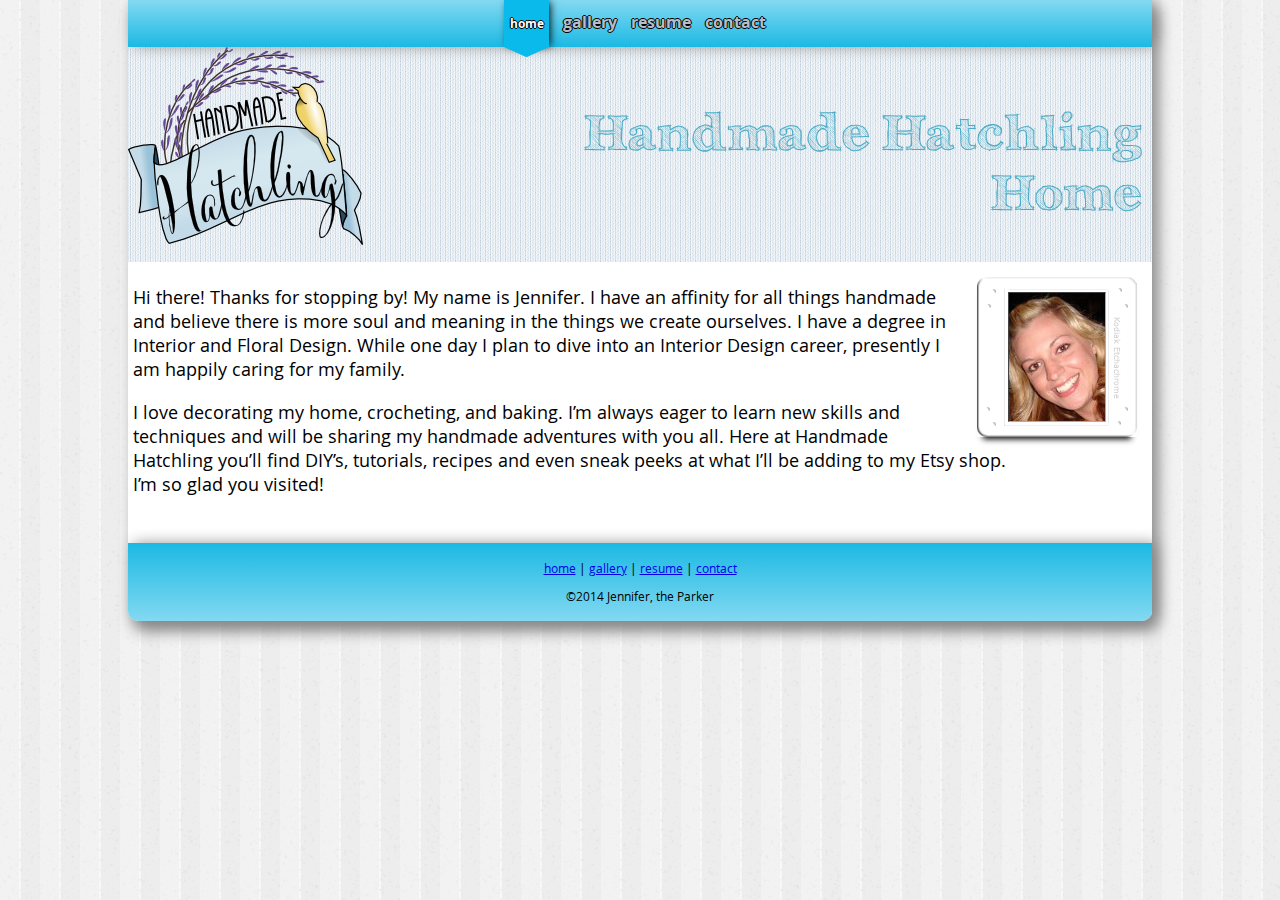
==== index.html @ 39e5e06c "Adding current site as-is. Have to start somewhere." ====
<!DOCTYPE html>
<html lang="en">

<head>

	<meta charset=utf-8>
	<meta name="viewport" content="width=device-width, initial-scale=1.0">

	<title>
		Handmade Hatchling - home
	</title>

	<script type="text/javascript" src="js/jquery.js"></script>
	<script type="text/javascript" src="js/slimbox2.js"></script>

	<link rel="stylesheet" href="css/slimbox2.css" type="text/css" media="screen">
	<link rel="stylesheet" type="text/css" media="screen" href="style.css">

	<script type="text/javascript">
		$(document).ready(function(){
			$('#menu-icon').click(function() {
				$('#navPhoneMenu').slideToggle(300);
			})//end click function
		});//end document.ready
	</script>

</head>

<body>


	<div id="wrapper">

		<div id="nav">

			<div id="navHeader">
				<h1>Handmade Hatchling</h1>
			</div>

			<a href="#" id="menu-icon"></a>

			<ul id="navPhoneMenu">
				<li><a href="index.html" class="urhere">home</a></li>
				<li><a href="gallery.html">gallery</a></li>
				<li><a href="resume.html">resume</a></li>
				<li><a href="contact.html">contact</a></li>
			</ul>

		</div> <!-- end nav div -->

		<div id="header">

			<h1>Handmade Hatchling<br><span>Home</span> </h1>

		</div> <!-- end header div -->

		<div id="content">

<!-- 			<div class="t_index">
				<a href="images/greenCrochet01.JPG" rel="lightbox" title="Green Crochet">
					<img src="images/greenCrochet01-t.JPG" alt="Green Crochet" title="Green Crochet">
				</a>
				Green Crochet
			</div> -->

			<div id="t_index" class="pic pt">
					<img src="images/blogPic.jpg" alt="Jennifer" title="Jennifer">
			</div>

			<p>
				Hi there! Thanks for stopping by! My name is Jennifer. I have an affinity for all things handmade and believe there is more soul and meaning in the things we create ourselves. I have a degree in Interior and Floral Design. While one day I plan to dive into an Interior Design career, presently I am happily caring for my family.
			</p>
			<p>
				I love decorating my home, crocheting, and baking. I’m always eager to learn new skills and techniques and will be sharing my handmade adventures with you all. Here at Handmade Hatchling you’ll find DIY’s, tutorials, recipes and even sneak peeks at what I’ll be adding to my Etsy shop.<br>I’m so glad you visited!
			</p>

			<br class="clearFloat">

		</div> <!-- end content div -->

		<div id="footer">

			<p>
				<a href="index.html">home</a> |
				<a href="gallery.html">gallery</a> |
				<a href="resume.html">resume</a> |
				<a href="contact.html">contact</a>
			</p>

			<p> &copy;2014 Jennifer, the Parker</p>

		</div> <!-- end footer div -->

	</div> <!-- end wrapper div -->

</body>

</html>
---- css/slimbox2.css ----
/* SLIMBOX */

#lbOverlay {
	position: fixed;
	z-index: 9999;
	left: 0;
	top: 0;
	width: 100%;
	height: 100%;
	background-color: #000;
	cursor: pointer;
}

#lbCenter, #lbBottomContainer {
	position: absolute;
	z-index: 9999;
	overflow: hidden;
	background-color: #fff;
}

.lbLoading {
	background: #fff url(loading.gif) no-repeat center;
}

#lbImage {
	position: absolute;
	left: 0;
	top: 0;
	border: 10px solid #fff;
	background-repeat: no-repeat;
}

#lbPrevLink, #lbNextLink {
	display: block;
	position: absolute;
	top: 0;
	width: 50%;
	outline: none;
}

#lbPrevLink {
	left: 0;
}

#lbPrevLink:hover {
	background: transparent url(prevlabel.gif) no-repeat 0 15%;
}

#lbNextLink {
	right: 0;
}

#lbNextLink:hover {
	background: transparent url(nextlabel.gif) no-repeat 100% 15%;
}

#lbBottom {
	font-family: Verdana, Arial, Geneva, Helvetica, sans-serif;
	font-size: 10px;
	color: #666;
	line-height: 1.4em;
	text-align: left;
	border: 10px solid #fff;
	border-top-style: none;
}

#lbCloseLink {
	display: block;
	float: right;
	width: 66px;
	height: 22px;
	background: transparent url(closelabel.gif) no-repeat center;
	margin: 5px 0;
	outline: none;
}

#lbCaption, #lbNumber {
	margin-right: 71px;
}

#lbCaption {
	font-weight: bold;
}
---- style.css ----
@import url(fonts/fontStyle.css);

body {
	margin: 0;
	padding: 0;
	background-color: #666;
	background:url(images/crisp_paper_ruffles.png);
	font: 1em 'open_sansregular', sans-serif;
}

#wrapper {
	position: relative;
	margin: 0 auto;
	padding: 0;
	width: 80%;
	background: url(images/blu_stripes.png);
	max-width: 1400px;
	box-shadow: 6px 10px 15px 0 #888;
	/****start round corner code****/
	-moz-border-radius-bottomleft: 10px;
	-webkit-border-bottom-left-radius: 10px;
	border-bottom-left-radius: 10px;
	-moz-border-radius-bottomright: 10px;
	-webkit-border-bottom-right-radius: 10px;
	border-bottom-right-radius: 10px;
	/****start round corner code****/
}

.left {
	display: block;
	margin-left:0;
}

.center {
	display: block;
	margin: 0 auto;
}

.right {
	display: block;
	margin-right:0;
}

#header {
	margin: 0;
	padding: 0;
	height: 215px; /** this makes room for height of lightbulb.png **/
	background: url(images/logo.png) top left no-repeat;
}

#header h1 {
	position: relative;
	top: 60px;
	right: 10px;
	padding: 0;
	margin: 0;
	font: 400 50px/1.2 'archisticobold', serif;
	text-align: right;
	color: #38a4c2; /* Old browsers */
	color: hsla(193, 55%, 49%, 0.9); /***hsla = Hue, Saturation, Lightness, Alpha***/
	/*text-shadow: -1px 0 black, 0 1px black, 1px 0 black, 0 -1px black;*/
}

#header h1 span {
	font-size: 1em;
	color: #38a4c2; /* Old browsers */
	color: hsla(193, 55%, 49%, 0.9); /***hsla = Hue, Saturation, Lightness, Alpha***/
}

#nav {
	width: 100%;
	padding: 0;
	text-align:center;
	background: #1bb9e4; /* Old browsers */
	background: -webkit-linear-gradient(top, #83d9f1 0%,#1bb9e4 100%); /* Chrome10+,Safari5.1+ */
	background: -o-linear-gradient(top, #83d9f1 0%,#1bb9e4 100%); /* Opera 11.10+ */
	background: -ms-linear-gradient(top, #83d9f1 0%,#1bb9e4 100%); /* IE10+ */
	background: linear-gradient(to bottom, #83d9f1 0%,#1bb9e4 100%); /* W3C */
	box-shadow: 5px 0 15px -1.5px #888;
}

#nav #navHeader {
	display:none;
	margin-left: 5px;
	position: absolute; left: 0;
	font: 12px 'sonsie_oneregular', sans-serif;
	color:#FFF;
	text-shadow: -1px 0 black, 0 1px black, 1px 0 black, 0 -1px black;
}

#nav ul {
	list-style:none;
	margin:0;
	padding:0;
}

#nav ul li {
	display: inline-block;
}

#nav ul li a {
	display: block;
	text-decoration:none;
	padding: 5px 0 5px 0;
	margin: 0 10px 0 0;
	font-family: 'open_sansbold', sans-serif;
	color: #b5bdc8;
	text-shadow: -1px 0 black, 0 1px black, 1px 0 black, 0 -1px black;
}

#menu-icon {
	display:none;
	position: absolute;
	right: 0;
	top: 0;
	width: 60px;
	height: 60px;
	background: #1bb9e4 url(images/menu-icon.svg) no-repeat; /* Old browsers */
	background-size: cover;
}

#nav ul li a:hover {
	color:#fff;
}

#nav ul li a.urhere {
	width: 3.8em;
	padding: 15px 0;
	background: #0abaeb;
	text-align: center;
	font: 75% 'open_sansbold', sans-serif;
	text-decoration: none;
	color: #fff;
	box-shadow: 2px 0 8px -1.5px black;
	position:relative;
}

#nav ul li a.urhere:after {
	content: "";
	border-left: 22px solid transparent;
	border-right: 22px solid transparent;
	border-top: 10px solid #0abaeb;
	position: absolute; top: 47px; right: 0; left: 0; bottom: 0;
}

#content {
	margin: 0;
	padding: 5px;
	background: hsla(233, 35%, 100%, 1);
	font-size:1.15em;
}

#content div {
	margin: 10px;
}

#footer {
	margin: 0;
	padding: 5px;
	background: #83d9f1; /* Old browsers */
	background: -webkit-linear-gradient(top, #1bb9e4 0%,#83d9f1 100%); /* Chrome10+,Safari5.1+ */
	background: -o-linear-gradient(top, #1bb9e4 0%,#83d9f1 100%); /* Opera 11.10+ */
	background: -ms-linear-gradient(top, #1bb9e4 0%,#83d9f1 100%); /* IE10+ */
	background: linear-gradient(to bottom, #1bb9e4 0%,#83d9f1 100%); /* W3C */	font-size: 0.75em;
	text-align: center;
	box-shadow: 5px 0 15px -1.5px #888;
	/****start round corner code****/
	-moz-border-radius-bottomleft: 10px;
	-webkit-border-bottom-left-radius: 10px;
	border-bottom-left-radius: 10px;
	-moz-border-radius-bottomright: 10px;
	-webkit-border-bottom-right-radius: 10px;
	border-bottom-right-radius: 10px;
	/****start round corner code****/
}

.clearFloat {
	clear: both;
	height: 0;
	font-size: 0.2em;
}

/*img {
	border: none;
}*/

.defList {
	border: 1px solid #646464;
	border-bottom: none;
	margin: 0;
	padding: 0;
	min-height: 50px;
}

.defTerm {
	height: 50px;
	width: 130px;
	font-family: 'open_sansbold', sans-serif;
	display: block;
	padding: 0;
	margin: 0;
	/*padding-left: 5px;*/
}

.defDescription {
	border-left: 1px solid #646464;
	margin: -50px 0 0 130px;
	min-height: 50px;
	display: block;
	padding: 0 0 0 5px;
}

.defListLast {
	border-bottom: 1px solid #646464;
}

dd ul {
	margin: 0 0 0 25px;
	padding: 5px;
}

/** being div table style **/

.cssTable {
	display:table;
}

.cssRow {
	display:table-row;
}

.cssCell {
	display:table-cell;
}

.cssTh {
	display: table-header-group;
}

/** end div table style **/

/** begin div table style for contact info **/

#contact_info {
	text-align: center;
}

#contact_info .cssCell {
	padding:0 5px;
}

/** end div table style for contact info **/

/** begin alternate navigation link colors**/

#foot a:link {
	color: #933;
	text-decoration: underline;
}

#footer a:visited {
	text-decoration: underline;
	color: #993332;
}

#footer a:hover {
	text-decoration: none;
	color: #993332;
}

#footer a:active {
	text-decoration: underline;
	color: #993332;
}

/**** end altnav link colors***/

/*** Start Calendar Table code ***/
table#calendar {
	background:white url(images/fwork.gif) center no-repeat;
	border-collapse:separate;
	border-spacing: 0;
	font-family: 'open_sansregular', sans-serif;
}

table#calendar a {
	text-decoration:none;
}

tr#days th {
	width:18%;
}

tr#days th.sat, tr#days th.sun {
	width:5%;
}

table#calendar tr#days th {
	color:#5ED2B8;
	background-color:#006B53;
    font-family: 'open_sansbold';
	text-align:center;
	padding:1px 0.33em;
}

table#calendar tr#title th {
	background:#5ED2B8;
	color:black;
	border:1px solid #006B53;
	font-size:120%;
}

table#calendar td {
	vertical-align:top;
	padding:0;
	border:0 solid gray;
	border-width:0 0 1px 1px;
}

table#calendar td.sat {
	border-right:1px solid gray;
}

table#calendar td a {
    font-family: 'open_sansbold';
	display:block;
	margin:0;
}

table#calendar a:link {
	color:navy;
}

table#calendar a:visited {
	color:purple;
}

table#calendar a:hover {
	background:#BF6730;
}

table#calendar td.sat, table#calendar td.sun {
	background:#ffd29e;
}

table#calendar td.jun, table#calendar td.aug {
	background:#8aadbc;
	color:#889;

	/*border:1px solid #8aadbc;
	border-right-color:#99A;*/
}

table#calendar tr#lastWeek td {
	border-bottom:2px solid #AAB;
}

table#calendar td.holiday {
	background:#FFA873;
	border-color:#BBB #FCC #FCC #BBB;
}

table#calendar td#jul16 {
	background-color:#FF6200;
	border:1px solid black;
}

td#jul16 div.date {
	color:#C33;
    font-family: 'open_sansbold';
	background:#FFC;
}

div.event {
	margin: 0.5em;
}

div.event span {
	display:block;
}

div.holiday {
    font-family: 'open_sansitalic';
}

span.time {
    font-family: 'open_sansbold';
}

span.loc {
	color:#555;
    font-family: 'open_sansitalic';
}

div.date {
	float:right;
	text-align:center;
	border:1px solid gray;
	border-width:0 0 1px 1px;
	padding:0.125em 0.25em 0 0.25em;
	margin:0;
	background:#F3F3F3;
}

td.sat div.date, td.sun div.date {
	border-width:0;
	color:gray;
	background:transparent;
}

td.jun div.date, td.aug div.date {
	border-width:0;
	color:gray;
	background:transparent;
}

/*** End Calendar Table code ***/

/*** BEGIN SLIDE STYLE ***/

div.pic {
    float: left;
    height: 130px;
    width: 130px;
    padding: 15px;
    margin: 5px 3px;
    background: url(images/frame-ls.gif) center no-repeat;
    box-shadow: 0 8px 6px -6px black;
}

div.pt {
    background-image: url(images/frame-pt.gif);
	box-shadow: 0 8px 6px -6px black;
}

div.pic img {
    border: 1px solid;
    border-color: #444 #AAA #AAA #444;
}

div.ls img {
    height: 96px;
    width: 128px;
    margin: 16px 0;
}

div.pt img {
    height: 128px;
    width: 96px;
    margin: 0 16px;
}

div.pic ul {
    display: none;
}

/*** END SLIDE STYLE ***/

#t_index.pt  {
	float: right;
}

/***begin media query**/

@media screen and (max-width: 600px)
{
	#wrapper{
		margin: 0;
		width: 100%;
		background: hsla(233, 35%, 100%, 1);
	}

	#nav {
		height:60px;
		margin-top: 0;
		margin-bottom: 0;
		background: #1bb9e4;
	}

	#nav #navHeader {
	display:inline-block;
}

	#nav ul li a.urhere {
		display:inline-block;
		top: 0;
		padding:initial;
		margin:initial;
		height:initial;
		width:initial;
		background: transparent;
		box-shadow: none;
		color: #FFF;
		font-size: 100%;
	}

	#nav ul li a.urhere:after {
		display:none;
	}

	#menu-icon {
		display:block;
	}

	ul#navPhoneMenu, #nav:active ul{
		display: none;
		position: absolute;
		padding: 20px;
		background: #1bb9e4;
		border: 1.5px solid #444;
		right: 0;
		top: 3.75em;
		width: 10%;
		border-radius: 4px 0 4px 4px;
	}

	#nav ul li {
		text-align: center;
		padding: 10px 0;
		margin: 0;
	}

	#header {
		display:none;
	}

	#content {
		padding:5px;
		margin:0;
	}

	#footer {
		background:#1bb9e4;
	}

	#footer a {
		font-size: 1.5em;
	}

}
/*** end media query****/


@media screen and (max-width: 381px)
{

	#nav #navHeader {
		top: -18.7px;
	}

}
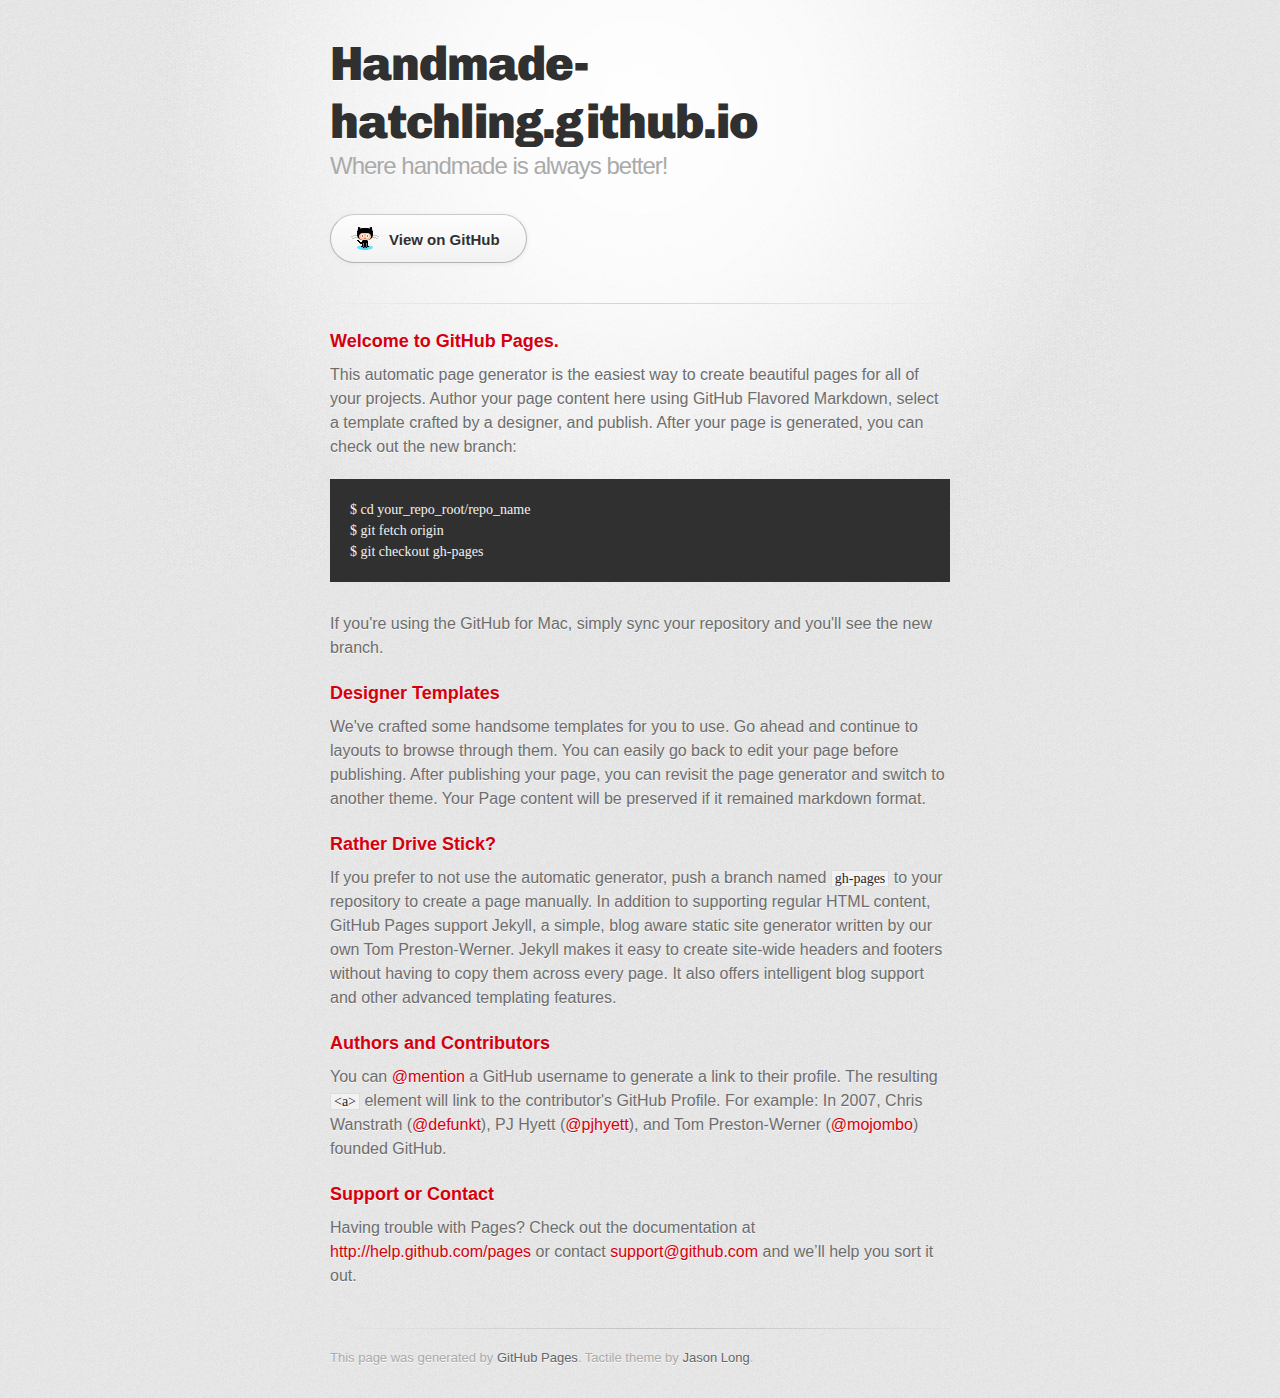
==== commit 0c6ffe14: "Replace master branch with page content via GitHub" ====
--- a/index.html
+++ b/index.html
@@ -1,98 +1,73 @@
 <!DOCTYPE html>
-<html lang="en">
+<html>
+  <head>
+    <meta charset='utf-8'>
+    <meta http-equiv="X-UA-Compatible" content="chrome=1">
+    <link href='https://fonts.googleapis.com/css?family=Chivo:900' rel='stylesheet' type='text/css'>
+    <link rel="stylesheet" type="text/css" href="stylesheets/stylesheet.css" media="screen" />
+    <link rel="stylesheet" type="text/css" href="stylesheets/pygment_trac.css" media="screen" />
+    <link rel="stylesheet" type="text/css" href="stylesheets/print.css" media="print" />
+    <!--[if lt IE 9]>
+    <script src="//html5shiv.googlecode.com/svn/trunk/html5.js"></script>
+    <![endif]-->
+    <title>Handmade-hatchling.github.io by Handmade-Hatchling</title>
+  </head>
 
-<head>
+  <body>
+    <div id="container">
+      <div class="inner">
 
-	<meta charset=utf-8>
-	<meta name="viewport" content="width=device-width, initial-scale=1.0">
+        <header>
+          <h1>Handmade-hatchling.github.io</h1>
+          <h2>Where handmade is always better!</h2>
+        </header>
 
-	<title>
-		Handmade Hatchling - home
-	</title>
+        <section id="downloads" class="clearfix">
+          <a href="https://github.com/Handmade-Hatchling" id="view-on-github" class="button"><span>View on GitHub</span></a>
+        </section>
 
-	<script type="text/javascript" src="js/jquery.js"></script>
-	<script type="text/javascript" src="js/slimbox2.js"></script>
+        <hr>
 
-	<link rel="stylesheet" href="css/slimbox2.css" type="text/css" media="screen">
-	<link rel="stylesheet" type="text/css" media="screen" href="style.css">
+        <section id="main_content">
+          <h3>
+<a name="welcome-to-github-pages" class="anchor" href="#welcome-to-github-pages"><span class="octicon octicon-link"></span></a>Welcome to GitHub Pages.</h3>
 
-	<script type="text/javascript">
-		$(document).ready(function(){
-			$('#menu-icon').click(function() {
-				$('#navPhoneMenu').slideToggle(300);
-			})//end click function
-		});//end document.ready
-	</script>
+<p>This automatic page generator is the easiest way to create beautiful pages for all of your projects. Author your page content here using GitHub Flavored Markdown, select a template crafted by a designer, and publish. After your page is generated, you can check out the new branch:</p>
 
-</head>
+<pre><code>$ cd your_repo_root/repo_name
+$ git fetch origin
+$ git checkout gh-pages
+</code></pre>
 
-<body>
+<p>If you're using the GitHub for Mac, simply sync your repository and you'll see the new branch.</p>
 
+<h3>
+<a name="designer-templates" class="anchor" href="#designer-templates"><span class="octicon octicon-link"></span></a>Designer Templates</h3>
 
-	<div id="wrapper">
+<p>We've crafted some handsome templates for you to use. Go ahead and continue to layouts to browse through them. You can easily go back to edit your page before publishing. After publishing your page, you can revisit the page generator and switch to another theme. Your Page content will be preserved if it remained markdown format.</p>
 
-		<div id="nav">
+<h3>
+<a name="rather-drive-stick" class="anchor" href="#rather-drive-stick"><span class="octicon octicon-link"></span></a>Rather Drive Stick?</h3>
 
-			<div id="navHeader">
-				<h1>Handmade Hatchling</h1>
-			</div>
+<p>If you prefer to not use the automatic generator, push a branch named <code>gh-pages</code> to your repository to create a page manually. In addition to supporting regular HTML content, GitHub Pages support Jekyll, a simple, blog aware static site generator written by our own Tom Preston-Werner. Jekyll makes it easy to create site-wide headers and footers without having to copy them across every page. It also offers intelligent blog support and other advanced templating features.</p>
 
-			<a href="#" id="menu-icon"></a>
+<h3>
+<a name="authors-and-contributors" class="anchor" href="#authors-and-contributors"><span class="octicon octicon-link"></span></a>Authors and Contributors</h3>
 
-			<ul id="navPhoneMenu">
-				<li><a href="index.html" class="urhere">home</a></li>
-				<li><a href="gallery.html">gallery</a></li>
-				<li><a href="resume.html">resume</a></li>
-				<li><a href="contact.html">contact</a></li>
-			</ul>
+<p>You can <a href="https://github.com/blog/821" class="user-mention">@mention</a> a GitHub username to generate a link to their profile. The resulting <code>&lt;a&gt;</code> element will link to the contributor's GitHub Profile. For example: In 2007, Chris Wanstrath (<a href="https://github.com/defunkt" class="user-mention">@defunkt</a>), PJ Hyett (<a href="https://github.com/pjhyett" class="user-mention">@pjhyett</a>), and Tom Preston-Werner (<a href="https://github.com/mojombo" class="user-mention">@mojombo</a>) founded GitHub.</p>
 
-		</div> <!-- end nav div -->
+<h3>
+<a name="support-or-contact" class="anchor" href="#support-or-contact"><span class="octicon octicon-link"></span></a>Support or Contact</h3>
 
-		<div id="header">
+<p>Having trouble with Pages? Check out the documentation at <a href="http://help.github.com/pages">http://help.github.com/pages</a> or contact <a href="mailto:support@github.com">support@github.com</a> and we’ll help you sort it out.</p>
+        </section>
 
-			<h1>Handmade Hatchling<br><span>Home</span> </h1>
+        <footer>
+          This page was generated by <a href="http://pages.github.com">GitHub Pages</a>. Tactile theme by <a href="https://twitter.com/jasonlong">Jason Long</a>.
+        </footer>
 
-		</div> <!-- end header div -->
-
-		<div id="content">
-
-<!-- 			<div class="t_index">
-				<a href="images/greenCrochet01.JPG" rel="lightbox" title="Green Crochet">
-					<img src="images/greenCrochet01-t.JPG" alt="Green Crochet" title="Green Crochet">
-				</a>
-				Green Crochet
-			</div> -->
-
-			<div id="t_index" class="pic pt">
-					<img src="images/blogPic.jpg" alt="Jennifer" title="Jennifer">
-			</div>
-
-			<p>
-				Hi there! Thanks for stopping by! My name is Jennifer. I have an affinity for all things handmade and believe there is more soul and meaning in the things we create ourselves. I have a degree in Interior and Floral Design. While one day I plan to dive into an Interior Design career, presently I am happily caring for my family.
-			</p>
-			<p>
-				I love decorating my home, crocheting, and baking. I’m always eager to learn new skills and techniques and will be sharing my handmade adventures with you all. Here at Handmade Hatchling you’ll find DIY’s, tutorials, recipes and even sneak peeks at what I’ll be adding to my Etsy shop.<br>I’m so glad you visited!
-			</p>
-
-			<br class="clearFloat">
-
-		</div> <!-- end content div -->
-
-		<div id="footer">
-
-			<p>
-				<a href="index.html">home</a> |
-				<a href="gallery.html">gallery</a> |
-				<a href="resume.html">resume</a> |
-				<a href="contact.html">contact</a>
-			</p>
-
-			<p> &copy;2014 Jennifer, the Parker</p>
-
-		</div> <!-- end footer div -->
-
-	</div> <!-- end wrapper div -->
-
-</body>
-
-</html>
+        
+      </div>
+    </div>
+  </body>
+</html>--- a/stylesheets/stylesheet.css
+++ b/stylesheets/stylesheet.css
@@ -0,0 +1,371 @@
+/* http://meyerweb.com/eric/tools/css/reset/ 
+   v2.0 | 20110126
+   License: none (public domain)
+*/
+html, body, div, span, applet, object, iframe,
+h1, h2, h3, h4, h5, h6, p, blockquote, pre,
+a, abbr, acronym, address, big, cite, code,
+del, dfn, em, img, ins, kbd, q, s, samp,
+small, strike, strong, sub, sup, tt, var,
+b, u, i, center,
+dl, dt, dd, ol, ul, li,
+fieldset, form, label, legend,
+table, caption, tbody, tfoot, thead, tr, th, td,
+article, aside, canvas, details, embed, 
+figure, figcaption, footer, header, hgroup, 
+menu, nav, output, ruby, section, summary,
+time, mark, audio, video {
+	margin: 0;
+	padding: 0;
+	border: 0;
+	font-size: 100%;
+	font: inherit;
+	vertical-align: baseline;
+}
+/* HTML5 display-role reset for older browsers */
+article, aside, details, figcaption, figure, 
+footer, header, hgroup, menu, nav, section {
+	display: block;
+}
+body {
+	line-height: 1;
+}
+ol, ul {
+	list-style: none;
+}
+blockquote, q {
+	quotes: none;
+}
+blockquote:before, blockquote:after,
+q:before, q:after {
+	content: '';
+	content: none;
+}
+table {
+	border-collapse: collapse;
+	border-spacing: 0;
+}
+
+/* LAYOUT STYLES */
+body {
+  font-size: 1em;
+  line-height: 1.5; 
+  background: #e7e7e7 url(../images/body-bg.png) 0 0 repeat;
+  font-family: 'Helvetica Neue', Helvetica, Arial, serif;
+  text-shadow: 0 1px 0 rgba(255, 255, 255, 0.8);
+  color: #6d6d6d;
+}
+
+a {
+  color: #d5000d;
+}
+a:hover {
+  color: #c5000c;
+}
+
+header {
+  padding-top: 35px;
+  padding-bottom: 25px;
+}
+
+header h1 {
+  font-family: 'Chivo', 'Helvetica Neue', Helvetica, Arial, serif; font-weight: 900;
+  letter-spacing: -1px;
+  font-size: 48px;
+  color: #303030;
+  line-height: 1.2;
+}
+
+header h2 {
+  letter-spacing: -1px;
+  font-size: 24px;
+  color: #aaa;
+  font-weight: normal;
+  line-height: 1.3;
+}
+
+#container {
+  background: transparent url(../images/highlight-bg.jpg) 50% 0 no-repeat;
+  min-height: 595px;
+}
+
+.inner {
+  width: 620px;
+  margin: 0 auto;
+}
+
+#container .inner img {
+  max-width: 100%;
+}
+
+#downloads {
+  margin-bottom: 40px;
+}
+
+a.button {
+  -moz-border-radius: 30px;
+  -webkit-border-radius: 30px;                     
+  border-radius: 30px;
+  border-top: solid 1px #cbcbcb;
+  border-left: solid 1px #b7b7b7;
+  border-right: solid 1px #b7b7b7;
+  border-bottom: solid 1px #b3b3b3;
+  color: #303030;
+  line-height: 25px;
+  font-weight: bold;
+  font-size: 15px;
+  padding: 12px 8px 12px 8px;
+  display: block;
+  float: left;
+  width: 179px;
+  margin-right: 14px;  
+  background: #fdfdfd; /* Old browsers */
+  background: -moz-linear-gradient(top,  #fdfdfd 0%, #f2f2f2 100%); /* FF3.6+ */
+  background: -webkit-gradient(linear, left top, left bottom, color-stop(0%,#fdfdfd), color-stop(100%,#f2f2f2)); /* Chrome,Safari4+ */
+  background: -webkit-linear-gradient(top,  #fdfdfd 0%,#f2f2f2 100%); /* Chrome10+,Safari5.1+ */
+  background: -o-linear-gradient(top,  #fdfdfd 0%,#f2f2f2 100%); /* Opera 11.10+ */
+  background: -ms-linear-gradient(top,  #fdfdfd 0%,#f2f2f2 100%); /* IE10+ */
+  background: linear-gradient(top,  #fdfdfd 0%,#f2f2f2 100%); /* W3C */
+  filter: progid:DXImageTransform.Microsoft.gradient( startColorstr='#fdfdfd', endColorstr='#f2f2f2',GradientType=0 ); /* IE6-9 */
+  -webkit-box-shadow: 10px 10px 5px #888;
+  -moz-box-shadow: 10px 10px 5px #888;
+  box-shadow: 0px 1px 5px #e8e8e8;
+}
+a.button:hover {
+  border-top: solid 1px #b7b7b7;
+  border-left: solid 1px #b3b3b3;
+  border-right: solid 1px #b3b3b3;
+  border-bottom: solid 1px #b3b3b3;
+  background: #fafafa; /* Old browsers */
+  background: -moz-linear-gradient(top,  #fdfdfd 0%, #f6f6f6 100%); /* FF3.6+ */
+  background: -webkit-gradient(linear, left top, left bottom, color-stop(0%,#fdfdfd), color-stop(100%,#f6f6f6)); /* Chrome,Safari4+ */
+  background: -webkit-linear-gradient(top,  #fdfdfd 0%,#f6f6f6 100%); /* Chrome10+,Safari5.1+ */
+  background: -o-linear-gradient(top,  #fdfdfd 0%,#f6f6f6 100%); /* Opera 11.10+ */
+  background: -ms-linear-gradient(top,  #fdfdfd 0%,#f6f6f6 100%); /* IE10+ */
+  background: linear-gradient(top,  #fdfdfd 0%,#f6f6f6, 100%); /* W3C */
+  filter: progid:DXImageTransform.Microsoft.gradient( startColorstr='#fdfdfd', endColorstr='#f6f6f6',GradientType=0 ); /* IE6-9 */
+}
+
+a.button span {
+  padding-left: 50px;
+  display: block;
+  height: 23px;
+}
+
+#download-zip span {
+  background: transparent url(../images/zip-icon.png) 12px 50% no-repeat;
+}
+#download-tar-gz span {
+  background: transparent url(../images/tar-gz-icon.png) 12px 50% no-repeat;
+}
+#view-on-github span {
+  background: transparent url(../images/octocat-icon.png) 12px 50% no-repeat;
+}
+#view-on-github {
+  margin-right: 0;
+}
+
+code, pre {
+  font-family: Monaco, "Bitstream Vera Sans Mono", "Lucida Console", Terminal;
+  color: #222;
+  margin-bottom: 30px;
+  font-size: 14px;
+}
+
+code {
+  background-color: #f2f2f2;
+  border: solid 1px #ddd;
+  padding: 0 3px;
+}
+
+pre {
+  padding: 20px;
+  background: #303030;
+  color: #f2f2f2;
+  text-shadow: none;
+  overflow: auto;
+}
+pre code {
+  color: #f2f2f2;
+  background-color: #303030;
+  border: none;
+  padding: 0;
+}
+
+ul, ol, dl {
+  margin-bottom: 20px;
+}
+
+
+/* COMMON STYLES */
+
+hr {
+  height: 1px;
+  line-height: 1px;
+  margin-top: 1em;
+  padding-bottom: 1em;
+  border: none;
+  background: transparent url('../images/hr.png') 50% 0 no-repeat;
+}
+
+strong {
+  font-weight: bold;
+}
+
+em {
+  font-style: italic;
+}
+
+table {
+  width: 100%;
+  border: 1px solid #ebebeb;
+}
+
+th {
+  font-weight: 500;
+}
+
+td {
+  border: 1px solid #ebebeb;
+  text-align: center; 
+  font-weight: 300;
+}
+
+form {
+  background: #f2f2f2;
+  padding: 20px;
+  
+}
+
+
+/* GENERAL ELEMENT TYPE STYLES */
+
+h1 {
+  font-size: 32px;
+} 
+
+h2 {
+  font-size: 22px;
+  font-weight: bold;
+  color: #303030;
+  margin-bottom: 8px;
+} 
+
+h3 {
+  color: #d5000d;
+  font-size: 18px;
+  font-weight: bold;
+  margin-bottom: 8px;
+} 
+ 
+h4 {
+  font-size: 16px;
+  color: #303030;
+  font-weight: bold;
+} 
+
+h5 {
+  font-size: 1em;
+  color: #303030;
+} 
+
+h6 {
+  font-size: .8em;
+  color: #303030;
+} 
+
+p {
+  font-weight: 300;
+  margin-bottom: 20px;
+}
+ 
+a {
+  text-decoration: none;
+}
+
+p a {
+  font-weight: 400;
+}
+
+blockquote {
+  font-size: 1.6em;
+  border-left: 10px solid #e9e9e9;
+  margin-bottom: 20px;
+  padding: 0 0 0 30px;
+}
+
+ul li {
+  list-style: disc inside;
+  padding-left: 20px;
+}
+
+ol li {
+  list-style: decimal inside;
+  padding-left: 3px;
+}
+
+dl dt {
+  color: #303030;
+}
+
+footer {
+  background: transparent url('../images/hr.png') 0 0 no-repeat;
+  margin-top: 40px;
+  padding-top: 20px;
+  padding-bottom: 30px;
+  font-size: 13px;
+  color: #aaa;
+}
+
+footer a {
+  color: #666;
+}
+footer a:hover {
+  color: #444;
+}
+
+/* MISC */
+.clearfix:after {
+  clear: both;
+  content: '.';
+  display: block;
+  visibility: hidden;
+  height: 0;
+}
+
+.clearfix {display: inline-block;}
+* html .clearfix {height: 1%;}
+.clearfix {display: block;}
+
+/* #Media Queries
+================================================== */
+
+/* Smaller than standard 960 (devices and browsers) */
+@media only screen and (max-width: 959px) {}
+
+/* Tablet Portrait size to standard 960 (devices and browsers) */
+@media only screen and (min-width: 768px) and (max-width: 959px) {}
+
+/* All Mobile Sizes (devices and browser) */
+@media only screen and (max-width: 767px) {
+  header {
+    padding-top: 10px;
+    padding-bottom: 10px;
+  }
+  #downloads {
+    margin-bottom: 25px;
+  }
+  #download-zip, #download-tar-gz {
+    display: none;
+  }
+  .inner {
+    width: 94%;
+    margin: 0 auto;
+  }
+}
+
+/* Mobile Landscape Size to Tablet Portrait (devices and browsers) */
+@media only screen and (min-width: 480px) and (max-width: 767px) {}
+
+/* Mobile Portrait Size to Mobile Landscape Size (devices and browsers) */
+@media only screen and (max-width: 479px) {}
--- a/stylesheets/pygment_trac.css
+++ b/stylesheets/pygment_trac.css
@@ -0,0 +1,69 @@
+.highlight  { background: #ffffff; }
+.highlight .c { color: #999988; font-style: italic } /* Comment */
+.highlight .err { color: #a61717; background-color: #e3d2d2 } /* Error */
+.highlight .k { font-weight: bold } /* Keyword */
+.highlight .o { font-weight: bold } /* Operator */
+.highlight .cm { color: #999988; font-style: italic } /* Comment.Multiline */
+.highlight .cp { color: #999999; font-weight: bold } /* Comment.Preproc */
+.highlight .c1 { color: #999988; font-style: italic } /* Comment.Single */
+.highlight .cs { color: #999999; font-weight: bold; font-style: italic } /* Comment.Special */
+.highlight .gd { color: #000000; background-color: #ffdddd } /* Generic.Deleted */
+.highlight .gd .x { color: #000000; background-color: #ffaaaa } /* Generic.Deleted.Specific */
+.highlight .ge { font-style: italic } /* Generic.Emph */
+.highlight .gr { color: #aa0000 } /* Generic.Error */
+.highlight .gh { color: #999999 } /* Generic.Heading */
+.highlight .gi { color: #000000; background-color: #ddffdd } /* Generic.Inserted */
+.highlight .gi .x { color: #000000; background-color: #aaffaa } /* Generic.Inserted.Specific */
+.highlight .go { color: #888888 } /* Generic.Output */
+.highlight .gp { color: #555555 } /* Generic.Prompt */
+.highlight .gs { font-weight: bold } /* Generic.Strong */
+.highlight .gu { color: #800080; font-weight: bold; } /* Generic.Subheading */
+.highlight .gt { color: #aa0000 } /* Generic.Traceback */
+.highlight .kc { font-weight: bold } /* Keyword.Constant */
+.highlight .kd { font-weight: bold } /* Keyword.Declaration */
+.highlight .kn { font-weight: bold } /* Keyword.Namespace */
+.highlight .kp { font-weight: bold } /* Keyword.Pseudo */
+.highlight .kr { font-weight: bold } /* Keyword.Reserved */
+.highlight .kt { color: #445588; font-weight: bold } /* Keyword.Type */
+.highlight .m { color: #009999 } /* Literal.Number */
+.highlight .s { color: #d14 } /* Literal.String */
+.highlight .na { color: #008080 } /* Name.Attribute */
+.highlight .nb { color: #0086B3 } /* Name.Builtin */
+.highlight .nc { color: #445588; font-weight: bold } /* Name.Class */
+.highlight .no { color: #008080 } /* Name.Constant */
+.highlight .ni { color: #800080 } /* Name.Entity */
+.highlight .ne { color: #990000; font-weight: bold } /* Name.Exception */
+.highlight .nf { color: #990000; font-weight: bold } /* Name.Function */
+.highlight .nn { color: #555555 } /* Name.Namespace */
+.highlight .nt { color: #000080 } /* Name.Tag */
+.highlight .nv { color: #008080 } /* Name.Variable */
+.highlight .ow { font-weight: bold } /* Operator.Word */
+.highlight .w { color: #bbbbbb } /* Text.Whitespace */
+.highlight .mf { color: #009999 } /* Literal.Number.Float */
+.highlight .mh { color: #009999 } /* Literal.Number.Hex */
+.highlight .mi { color: #009999 } /* Literal.Number.Integer */
+.highlight .mo { color: #009999 } /* Literal.Number.Oct */
+.highlight .sb { color: #d14 } /* Literal.String.Backtick */
+.highlight .sc { color: #d14 } /* Literal.String.Char */
+.highlight .sd { color: #d14 } /* Literal.String.Doc */
+.highlight .s2 { color: #d14 } /* Literal.String.Double */
+.highlight .se { color: #d14 } /* Literal.String.Escape */
+.highlight .sh { color: #d14 } /* Literal.String.Heredoc */
+.highlight .si { color: #d14 } /* Literal.String.Interpol */
+.highlight .sx { color: #d14 } /* Literal.String.Other */
+.highlight .sr { color: #009926 } /* Literal.String.Regex */
+.highlight .s1 { color: #d14 } /* Literal.String.Single */
+.highlight .ss { color: #990073 } /* Literal.String.Symbol */
+.highlight .bp { color: #999999 } /* Name.Builtin.Pseudo */
+.highlight .vc { color: #008080 } /* Name.Variable.Class */
+.highlight .vg { color: #008080 } /* Name.Variable.Global */
+.highlight .vi { color: #008080 } /* Name.Variable.Instance */
+.highlight .il { color: #009999 } /* Literal.Number.Integer.Long */
+
+.type-csharp .highlight .k { color: #0000FF }
+.type-csharp .highlight .kt { color: #0000FF }
+.type-csharp .highlight .nf { color: #000000; font-weight: normal }
+.type-csharp .highlight .nc { color: #2B91AF }
+.type-csharp .highlight .nn { color: #000000 }
+.type-csharp .highlight .s { color: #A31515 }
+.type-csharp .highlight .sc { color: #A31515 }
--- a/stylesheets/print.css
+++ b/stylesheets/print.css
@@ -0,0 +1,226 @@
+html, body, div, span, applet, object, iframe,
+h1, h2, h3, h4, h5, h6, p, blockquote, pre,
+a, abbr, acronym, address, big, cite, code,
+del, dfn, em, img, ins, kbd, q, s, samp,
+small, strike, strong, sub, sup, tt, var,
+b, u, i, center,
+dl, dt, dd, ol, ul, li,
+fieldset, form, label, legend,
+table, caption, tbody, tfoot, thead, tr, th, td,
+article, aside, canvas, details, embed, 
+figure, figcaption, footer, header, hgroup, 
+menu, nav, output, ruby, section, summary,
+time, mark, audio, video {
+  margin: 0;
+  padding: 0;
+  border: 0;
+  font-size: 100%;
+  font: inherit;
+  vertical-align: baseline;
+}
+/* HTML5 display-role reset for older browsers */
+article, aside, details, figcaption, figure, 
+footer, header, hgroup, menu, nav, section {
+  display: block;
+}
+body {
+  line-height: 1;
+}
+ol, ul {
+  list-style: none;
+}
+blockquote, q {
+  quotes: none;
+}
+blockquote:before, blockquote:after,
+q:before, q:after {
+  content: '';
+  content: none;
+}
+table {
+  border-collapse: collapse;
+  border-spacing: 0;
+}
+body {
+  font-size: 13px;
+  line-height: 1.5; 
+  font-family: 'Helvetica Neue', Helvetica, Arial, serif;
+  color: #000;
+}
+
+a {
+  color: #d5000d;
+  font-weight: bold;
+}
+
+header {
+  padding-top: 35px;
+  padding-bottom: 10px;
+}
+
+header h1 {
+  font-weight: bold;
+  letter-spacing: -1px;
+  font-size: 48px;
+  color: #303030;
+  line-height: 1.2;
+}
+
+header h2 {
+  letter-spacing: -1px;
+  font-size: 24px;
+  color: #aaa;
+  font-weight: normal;
+  line-height: 1.3;
+}
+#downloads {
+  display: none;
+}
+#main_content {
+  padding-top: 20px;
+}
+
+code, pre {
+  font-family: Monaco, "Bitstream Vera Sans Mono", "Lucida Console", Terminal;
+  color: #222;
+  margin-bottom: 30px;
+  font-size: 12px;
+}
+
+code {
+  padding: 0 3px;
+}
+
+pre {
+  border: solid 1px #ddd;
+  padding: 20px;
+  overflow: auto;
+}
+pre code {
+  padding: 0;
+}
+
+ul, ol, dl {
+  margin-bottom: 20px;
+}
+
+
+/* COMMON STYLES */
+
+table {
+  width: 100%;
+  border: 1px solid #ebebeb;
+}
+
+th {
+  font-weight: 500;
+}
+
+td {
+  border: 1px solid #ebebeb;
+  text-align: center; 
+  font-weight: 300;
+}
+
+form {
+  background: #f2f2f2;
+  padding: 20px;
+  
+}
+
+
+/* GENERAL ELEMENT TYPE STYLES */
+
+h1 {
+  font-size: 2.8em;
+} 
+
+h2 {
+  font-size: 22px;
+  font-weight: bold;
+  color: #303030;
+  margin-bottom: 8px;
+} 
+
+h3 {
+  color: #d5000d;
+  font-size: 18px;
+  font-weight: bold;
+  margin-bottom: 8px;
+} 
+ 
+h4 {
+  font-size: 16px;
+  color: #303030;
+  font-weight: bold;
+} 
+
+h5 {
+  font-size: 1em;
+  color: #303030;
+} 
+
+h6 {
+  font-size: .8em;
+  color: #303030;
+} 
+
+p {
+  font-weight: 300;
+  margin-bottom: 20px;
+}
+ 
+a {
+  text-decoration: none;
+}
+
+p a {
+  font-weight: 400;
+}
+
+blockquote {
+  font-size: 1.6em;
+  border-left: 10px solid #e9e9e9;
+  margin-bottom: 20px;
+  padding: 0 0 0 30px;
+}
+
+ul li {
+  list-style: disc inside;
+  padding-left: 20px;
+}
+
+ol li {
+  list-style: decimal inside;
+  padding-left: 3px;
+}
+
+dl dd {
+  font-style: italic;
+  font-weight: 100;
+}
+
+footer {
+  margin-top: 40px;
+  padding-top: 20px;
+  padding-bottom: 30px;
+  font-size: 13px;
+  color: #aaa;
+}
+
+footer a {
+  color: #666;
+}
+
+/* MISC */
+.clearfix:after {
+  clear: both;
+  content: '.';
+  display: block;
+  visibility: hidden;
+  height: 0;
+}
+
+.clearfix {display: inline-block;}
+* html .clearfix {height: 1%;}
+.clearfix {display: block;}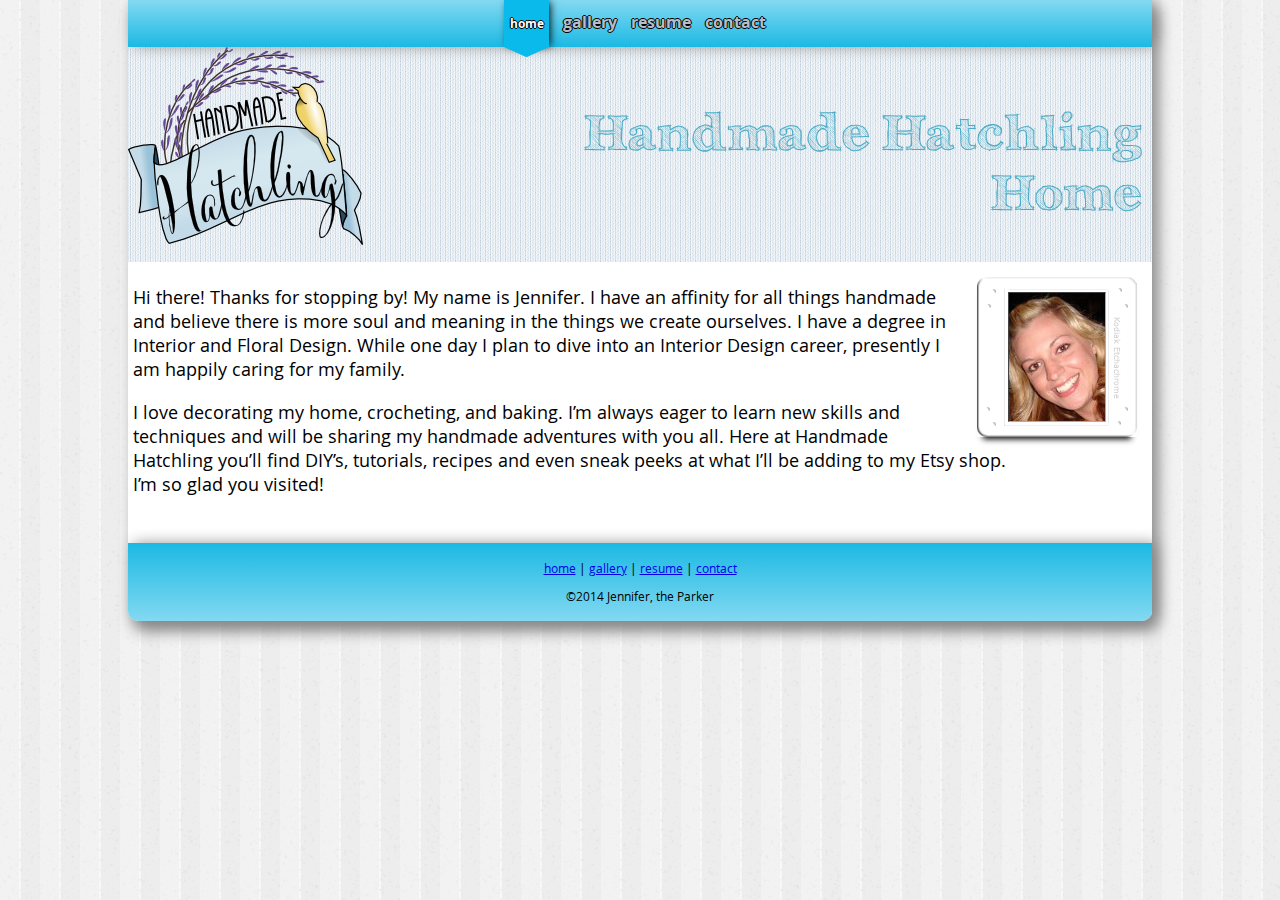
==== commit 87d06029: "Revert "Replace master branch with page content via GitHub"" ====
--- a/index.html
+++ b/index.html
@@ -1,73 +1,98 @@
 <!DOCTYPE html>
-<html>
-  <head>
-    <meta charset='utf-8'>
-    <meta http-equiv="X-UA-Compatible" content="chrome=1">
-    <link href='https://fonts.googleapis.com/css?family=Chivo:900' rel='stylesheet' type='text/css'>
-    <link rel="stylesheet" type="text/css" href="stylesheets/stylesheet.css" media="screen" />
-    <link rel="stylesheet" type="text/css" href="stylesheets/pygment_trac.css" media="screen" />
-    <link rel="stylesheet" type="text/css" href="stylesheets/print.css" media="print" />
-    <!--[if lt IE 9]>
-    <script src="//html5shiv.googlecode.com/svn/trunk/html5.js"></script>
-    <![endif]-->
-    <title>Handmade-hatchling.github.io by Handmade-Hatchling</title>
-  </head>
+<html lang="en">
 
-  <body>
-    <div id="container">
-      <div class="inner">
+<head>
 
-        <header>
-          <h1>Handmade-hatchling.github.io</h1>
-          <h2>Where handmade is always better!</h2>
-        </header>
+	<meta charset=utf-8>
+	<meta name="viewport" content="width=device-width, initial-scale=1.0">
 
-        <section id="downloads" class="clearfix">
-          <a href="https://github.com/Handmade-Hatchling" id="view-on-github" class="button"><span>View on GitHub</span></a>
-        </section>
+	<title>
+		Handmade Hatchling - home
+	</title>
 
-        <hr>
+	<script type="text/javascript" src="js/jquery.js"></script>
+	<script type="text/javascript" src="js/slimbox2.js"></script>
 
-        <section id="main_content">
-          <h3>
-<a name="welcome-to-github-pages" class="anchor" href="#welcome-to-github-pages"><span class="octicon octicon-link"></span></a>Welcome to GitHub Pages.</h3>
+	<link rel="stylesheet" href="css/slimbox2.css" type="text/css" media="screen">
+	<link rel="stylesheet" type="text/css" media="screen" href="style.css">
 
-<p>This automatic page generator is the easiest way to create beautiful pages for all of your projects. Author your page content here using GitHub Flavored Markdown, select a template crafted by a designer, and publish. After your page is generated, you can check out the new branch:</p>
+	<script type="text/javascript">
+		$(document).ready(function(){
+			$('#menu-icon').click(function() {
+				$('#navPhoneMenu').slideToggle(300);
+			})//end click function
+		});//end document.ready
+	</script>
 
-<pre><code>$ cd your_repo_root/repo_name
-$ git fetch origin
-$ git checkout gh-pages
-</code></pre>
+</head>
 
-<p>If you're using the GitHub for Mac, simply sync your repository and you'll see the new branch.</p>
+<body>
 
-<h3>
-<a name="designer-templates" class="anchor" href="#designer-templates"><span class="octicon octicon-link"></span></a>Designer Templates</h3>
 
-<p>We've crafted some handsome templates for you to use. Go ahead and continue to layouts to browse through them. You can easily go back to edit your page before publishing. After publishing your page, you can revisit the page generator and switch to another theme. Your Page content will be preserved if it remained markdown format.</p>
+	<div id="wrapper">
 
-<h3>
-<a name="rather-drive-stick" class="anchor" href="#rather-drive-stick"><span class="octicon octicon-link"></span></a>Rather Drive Stick?</h3>
+		<div id="nav">
 
-<p>If you prefer to not use the automatic generator, push a branch named <code>gh-pages</code> to your repository to create a page manually. In addition to supporting regular HTML content, GitHub Pages support Jekyll, a simple, blog aware static site generator written by our own Tom Preston-Werner. Jekyll makes it easy to create site-wide headers and footers without having to copy them across every page. It also offers intelligent blog support and other advanced templating features.</p>
+			<div id="navHeader">
+				<h1>Handmade Hatchling</h1>
+			</div>
 
-<h3>
-<a name="authors-and-contributors" class="anchor" href="#authors-and-contributors"><span class="octicon octicon-link"></span></a>Authors and Contributors</h3>
+			<a href="#" id="menu-icon"></a>
 
-<p>You can <a href="https://github.com/blog/821" class="user-mention">@mention</a> a GitHub username to generate a link to their profile. The resulting <code>&lt;a&gt;</code> element will link to the contributor's GitHub Profile. For example: In 2007, Chris Wanstrath (<a href="https://github.com/defunkt" class="user-mention">@defunkt</a>), PJ Hyett (<a href="https://github.com/pjhyett" class="user-mention">@pjhyett</a>), and Tom Preston-Werner (<a href="https://github.com/mojombo" class="user-mention">@mojombo</a>) founded GitHub.</p>
+			<ul id="navPhoneMenu">
+				<li><a href="index.html" class="urhere">home</a></li>
+				<li><a href="gallery.html">gallery</a></li>
+				<li><a href="resume.html">resume</a></li>
+				<li><a href="contact.html">contact</a></li>
+			</ul>
 
-<h3>
-<a name="support-or-contact" class="anchor" href="#support-or-contact"><span class="octicon octicon-link"></span></a>Support or Contact</h3>
+		</div> <!-- end nav div -->
 
-<p>Having trouble with Pages? Check out the documentation at <a href="http://help.github.com/pages">http://help.github.com/pages</a> or contact <a href="mailto:support@github.com">support@github.com</a> and we’ll help you sort it out.</p>
-        </section>
+		<div id="header">
 
-        <footer>
-          This page was generated by <a href="http://pages.github.com">GitHub Pages</a>. Tactile theme by <a href="https://twitter.com/jasonlong">Jason Long</a>.
-        </footer>
+			<h1>Handmade Hatchling<br><span>Home</span> </h1>
 
-        
-      </div>
-    </div>
-  </body>
-</html>+		</div> <!-- end header div -->
+
+		<div id="content">
+
+<!-- 			<div class="t_index">
+				<a href="images/greenCrochet01.JPG" rel="lightbox" title="Green Crochet">
+					<img src="images/greenCrochet01-t.JPG" alt="Green Crochet" title="Green Crochet">
+				</a>
+				Green Crochet
+			</div> -->
+
+			<div id="t_index" class="pic pt">
+					<img src="images/blogPic.jpg" alt="Jennifer" title="Jennifer">
+			</div>
+
+			<p>
+				Hi there! Thanks for stopping by! My name is Jennifer. I have an affinity for all things handmade and believe there is more soul and meaning in the things we create ourselves. I have a degree in Interior and Floral Design. While one day I plan to dive into an Interior Design career, presently I am happily caring for my family.
+			</p>
+			<p>
+				I love decorating my home, crocheting, and baking. I’m always eager to learn new skills and techniques and will be sharing my handmade adventures with you all. Here at Handmade Hatchling you’ll find DIY’s, tutorials, recipes and even sneak peeks at what I’ll be adding to my Etsy shop.<br>I’m so glad you visited!
+			</p>
+
+			<br class="clearFloat">
+
+		</div> <!-- end content div -->
+
+		<div id="footer">
+
+			<p>
+				<a href="index.html">home</a> |
+				<a href="gallery.html">gallery</a> |
+				<a href="resume.html">resume</a> |
+				<a href="contact.html">contact</a>
+			</p>
+
+			<p> &copy;2014 Jennifer, the Parker</p>
+
+		</div> <!-- end footer div -->
+
+	</div> <!-- end wrapper div -->
+
+</body>
+
+</html>
--- a/css/slimbox2.css
+++ b/css/slimbox2.css
@@ -0,0 +1,83 @@
+/* SLIMBOX */
+
+#lbOverlay {
+	position: fixed;
+	z-index: 9999;
+	left: 0;
+	top: 0;
+	width: 100%;
+	height: 100%;
+	background-color: #000;
+	cursor: pointer;
+}
+
+#lbCenter, #lbBottomContainer {
+	position: absolute;
+	z-index: 9999;
+	overflow: hidden;
+	background-color: #fff;
+}
+
+.lbLoading {
+	background: #fff url(loading.gif) no-repeat center;
+}
+
+#lbImage {
+	position: absolute;
+	left: 0;
+	top: 0;
+	border: 10px solid #fff;
+	background-repeat: no-repeat;
+}
+
+#lbPrevLink, #lbNextLink {
+	display: block;
+	position: absolute;
+	top: 0;
+	width: 50%;
+	outline: none;
+}
+
+#lbPrevLink {
+	left: 0;
+}
+
+#lbPrevLink:hover {
+	background: transparent url(prevlabel.gif) no-repeat 0 15%;
+}
+
+#lbNextLink {
+	right: 0;
+}
+
+#lbNextLink:hover {
+	background: transparent url(nextlabel.gif) no-repeat 100% 15%;
+}
+
+#lbBottom {
+	font-family: Verdana, Arial, Geneva, Helvetica, sans-serif;
+	font-size: 10px;
+	color: #666;
+	line-height: 1.4em;
+	text-align: left;
+	border: 10px solid #fff;
+	border-top-style: none;
+}
+
+#lbCloseLink {
+	display: block;
+	float: right;
+	width: 66px;
+	height: 22px;
+	background: transparent url(closelabel.gif) no-repeat center;
+	margin: 5px 0;
+	outline: none;
+}
+
+#lbCaption, #lbNumber {
+	margin-right: 71px;
+}
+
+#lbCaption {
+	font-weight: bold;
+}
--- a/style.css
+++ b/style.css
@@ -0,0 +1,551 @@
+@import url(fonts/fontStyle.css);
+
+body {
+	margin: 0;
+	padding: 0;
+	background-color: #666;
+	background:url(images/crisp_paper_ruffles.png);
+	font: 1em 'open_sansregular', sans-serif;
+}
+
+#wrapper {
+	position: relative;
+	margin: 0 auto;
+	padding: 0;
+	width: 80%;
+	background: url(images/blu_stripes.png);
+	max-width: 1400px;
+	box-shadow: 6px 10px 15px 0 #888;
+	/****start round corner code****/
+	-moz-border-radius-bottomleft: 10px;
+	-webkit-border-bottom-left-radius: 10px;
+	border-bottom-left-radius: 10px;
+	-moz-border-radius-bottomright: 10px;
+	-webkit-border-bottom-right-radius: 10px;
+	border-bottom-right-radius: 10px;
+	/****start round corner code****/
+}
+
+.left {
+	display: block;
+	margin-left:0;
+}
+
+.center {
+	display: block;
+	margin: 0 auto;
+}
+
+.right {
+	display: block;
+	margin-right:0;
+}
+
+#header {
+	margin: 0;
+	padding: 0;
+	height: 215px; /** this makes room for height of lightbulb.png **/
+	background: url(images/logo.png) top left no-repeat;
+}
+
+#header h1 {
+	position: relative;
+	top: 60px;
+	right: 10px;
+	padding: 0;
+	margin: 0;
+	font: 400 50px/1.2 'archisticobold', serif;
+	text-align: right;
+	color: #38a4c2; /* Old browsers */
+	color: hsla(193, 55%, 49%, 0.9); /***hsla = Hue, Saturation, Lightness, Alpha***/
+	/*text-shadow: -1px 0 black, 0 1px black, 1px 0 black, 0 -1px black;*/
+}
+
+#header h1 span {
+	font-size: 1em;
+	color: #38a4c2; /* Old browsers */
+	color: hsla(193, 55%, 49%, 0.9); /***hsla = Hue, Saturation, Lightness, Alpha***/
+}
+
+#nav {
+	width: 100%;
+	padding: 0;
+	text-align:center;
+	background: #1bb9e4; /* Old browsers */
+	background: -webkit-linear-gradient(top, #83d9f1 0%,#1bb9e4 100%); /* Chrome10+,Safari5.1+ */
+	background: -o-linear-gradient(top, #83d9f1 0%,#1bb9e4 100%); /* Opera 11.10+ */
+	background: -ms-linear-gradient(top, #83d9f1 0%,#1bb9e4 100%); /* IE10+ */
+	background: linear-gradient(to bottom, #83d9f1 0%,#1bb9e4 100%); /* W3C */
+	box-shadow: 5px 0 15px -1.5px #888;
+}
+
+#nav #navHeader {
+	display:none;
+	margin-left: 5px;
+	position: absolute; left: 0;
+	font: 12px 'sonsie_oneregular', sans-serif;
+	color:#FFF;
+	text-shadow: -1px 0 black, 0 1px black, 1px 0 black, 0 -1px black;
+}
+
+#nav ul {
+	list-style:none;
+	margin:0;
+	padding:0;
+}
+
+#nav ul li {
+	display: inline-block;
+}
+
+#nav ul li a {
+	display: block;
+	text-decoration:none;
+	padding: 5px 0 5px 0;
+	margin: 0 10px 0 0;
+	font-family: 'open_sansbold', sans-serif;
+	color: #b5bdc8;
+	text-shadow: -1px 0 black, 0 1px black, 1px 0 black, 0 -1px black;
+}
+
+#menu-icon {
+	display:none;
+	position: absolute;
+	right: 0;
+	top: 0;
+	width: 60px;
+	height: 60px;
+	background: #1bb9e4 url(images/menu-icon.svg) no-repeat; /* Old browsers */
+	background-size: cover;
+}
+
+#nav ul li a:hover {
+	color:#fff;
+}
+
+#nav ul li a.urhere {
+	width: 3.8em;
+	padding: 15px 0;
+	background: #0abaeb;
+	text-align: center;
+	font: 75% 'open_sansbold', sans-serif;
+	text-decoration: none;
+	color: #fff;
+	box-shadow: 2px 0 8px -1.5px black;
+	position:relative;
+}
+
+#nav ul li a.urhere:after {
+	content: "";
+	border-left: 22px solid transparent;
+	border-right: 22px solid transparent;
+	border-top: 10px solid #0abaeb;
+	position: absolute; top: 47px; right: 0; left: 0; bottom: 0;
+}
+
+#content {
+	margin: 0;
+	padding: 5px;
+	background: hsla(233, 35%, 100%, 1);
+	font-size:1.15em;
+}
+
+#content div {
+	margin: 10px;
+}
+
+#footer {
+	margin: 0;
+	padding: 5px;
+	background: #83d9f1; /* Old browsers */
+	background: -webkit-linear-gradient(top, #1bb9e4 0%,#83d9f1 100%); /* Chrome10+,Safari5.1+ */
+	background: -o-linear-gradient(top, #1bb9e4 0%,#83d9f1 100%); /* Opera 11.10+ */
+	background: -ms-linear-gradient(top, #1bb9e4 0%,#83d9f1 100%); /* IE10+ */
+	background: linear-gradient(to bottom, #1bb9e4 0%,#83d9f1 100%); /* W3C */	font-size: 0.75em;
+	text-align: center;
+	box-shadow: 5px 0 15px -1.5px #888;
+	/****start round corner code****/
+	-moz-border-radius-bottomleft: 10px;
+	-webkit-border-bottom-left-radius: 10px;
+	border-bottom-left-radius: 10px;
+	-moz-border-radius-bottomright: 10px;
+	-webkit-border-bottom-right-radius: 10px;
+	border-bottom-right-radius: 10px;
+	/****start round corner code****/
+}
+
+.clearFloat {
+	clear: both;
+	height: 0;
+	font-size: 0.2em;
+}
+
+/*img {
+	border: none;
+}*/
+
+.defList {
+	border: 1px solid #646464;
+	border-bottom: none;
+	margin: 0;
+	padding: 0;
+	min-height: 50px;
+}
+
+.defTerm {
+	height: 50px;
+	width: 130px;
+	font-family: 'open_sansbold', sans-serif;
+	display: block;
+	padding: 0;
+	margin: 0;
+	/*padding-left: 5px;*/
+}
+
+.defDescription {
+	border-left: 1px solid #646464;
+	margin: -50px 0 0 130px;
+	min-height: 50px;
+	display: block;
+	padding: 0 0 0 5px;
+}
+
+.defListLast {
+	border-bottom: 1px solid #646464;
+}
+
+dd ul {
+	margin: 0 0 0 25px;
+	padding: 5px;
+}
+
+/** being div table style **/
+
+.cssTable {
+	display:table;
+}
+
+.cssRow {
+	display:table-row;
+}
+
+.cssCell {
+	display:table-cell;
+}
+
+.cssTh {
+	display: table-header-group;
+}
+
+/** end div table style **/
+
+/** begin div table style for contact info **/
+
+#contact_info {
+	text-align: center;
+}
+
+#contact_info .cssCell {
+	padding:0 5px;
+}
+
+/** end div table style for contact info **/
+
+/** begin alternate navigation link colors**/
+
+#foot a:link {
+	color: #933;
+	text-decoration: underline;
+}
+
+#footer a:visited {
+	text-decoration: underline;
+	color: #993332;
+}
+
+#footer a:hover {
+	text-decoration: none;
+	color: #993332;
+}
+
+#footer a:active {
+	text-decoration: underline;
+	color: #993332;
+}
+
+/**** end altnav link colors***/
+
+/*** Start Calendar Table code ***/
+table#calendar {
+	background:white url(images/fwork.gif) center no-repeat;
+	border-collapse:separate;
+	border-spacing: 0;
+	font-family: 'open_sansregular', sans-serif;
+}
+
+table#calendar a {
+	text-decoration:none;
+}
+
+tr#days th {
+	width:18%;
+}
+
+tr#days th.sat, tr#days th.sun {
+	width:5%;
+}
+
+table#calendar tr#days th {
+	color:#5ED2B8;
+	background-color:#006B53;
+    font-family: 'open_sansbold';
+	text-align:center;
+	padding:1px 0.33em;
+}
+
+table#calendar tr#title th {
+	background:#5ED2B8;
+	color:black;
+	border:1px solid #006B53;
+	font-size:120%;
+}
+
+table#calendar td {
+	vertical-align:top;
+	padding:0;
+	border:0 solid gray;
+	border-width:0 0 1px 1px;
+}
+
+table#calendar td.sat {
+	border-right:1px solid gray;
+}
+
+table#calendar td a {
+    font-family: 'open_sansbold';
+	display:block;
+	margin:0;
+}
+
+table#calendar a:link {
+	color:navy;
+}
+
+table#calendar a:visited {
+	color:purple;
+}
+
+table#calendar a:hover {
+	background:#BF6730;
+}
+
+table#calendar td.sat, table#calendar td.sun {
+	background:#ffd29e;
+}
+
+table#calendar td.jun, table#calendar td.aug {
+	background:#8aadbc;
+	color:#889;
+
+	/*border:1px solid #8aadbc;
+	border-right-color:#99A;*/
+}
+
+table#calendar tr#lastWeek td {
+	border-bottom:2px solid #AAB;
+}
+
+table#calendar td.holiday {
+	background:#FFA873;
+	border-color:#BBB #FCC #FCC #BBB;
+}
+
+table#calendar td#jul16 {
+	background-color:#FF6200;
+	border:1px solid black;
+}
+
+td#jul16 div.date {
+	color:#C33;
+    font-family: 'open_sansbold';
+	background:#FFC;
+}
+
+div.event {
+	margin: 0.5em;
+}
+
+div.event span {
+	display:block;
+}
+
+div.holiday {
+    font-family: 'open_sansitalic';
+}
+
+span.time {
+    font-family: 'open_sansbold';
+}
+
+span.loc {
+	color:#555;
+    font-family: 'open_sansitalic';
+}
+
+div.date {
+	float:right;
+	text-align:center;
+	border:1px solid gray;
+	border-width:0 0 1px 1px;
+	padding:0.125em 0.25em 0 0.25em;
+	margin:0;
+	background:#F3F3F3;
+}
+
+td.sat div.date, td.sun div.date {
+	border-width:0;
+	color:gray;
+	background:transparent;
+}
+
+td.jun div.date, td.aug div.date {
+	border-width:0;
+	color:gray;
+	background:transparent;
+}
+
+/*** End Calendar Table code ***/
+
+/*** BEGIN SLIDE STYLE ***/
+
+div.pic {
+    float: left;
+    height: 130px;
+    width: 130px;
+    padding: 15px;
+    margin: 5px 3px;
+    background: url(images/frame-ls.gif) center no-repeat;
+    box-shadow: 0 8px 6px -6px black;
+}
+
+div.pt {
+    background-image: url(images/frame-pt.gif);
+	box-shadow: 0 8px 6px -6px black;
+}
+
+div.pic img {
+    border: 1px solid;
+    border-color: #444 #AAA #AAA #444;
+}
+
+div.ls img {
+    height: 96px;
+    width: 128px;
+    margin: 16px 0;
+}
+
+div.pt img {
+    height: 128px;
+    width: 96px;
+    margin: 0 16px;
+}
+
+div.pic ul {
+    display: none;
+}
+
+/*** END SLIDE STYLE ***/
+
+#t_index.pt  {
+	float: right;
+}
+
+/***begin media query**/
+
+@media screen and (max-width: 600px)
+{
+	#wrapper{
+		margin: 0;
+		width: 100%;
+		background: hsla(233, 35%, 100%, 1);
+	}
+
+	#nav {
+		height:60px;
+		margin-top: 0;
+		margin-bottom: 0;
+		background: #1bb9e4;
+	}
+
+	#nav #navHeader {
+	display:inline-block;
+}
+
+	#nav ul li a.urhere {
+		display:inline-block;
+		top: 0;
+		padding:initial;
+		margin:initial;
+		height:initial;
+		width:initial;
+		background: transparent;
+		box-shadow: none;
+		color: #FFF;
+		font-size: 100%;
+	}
+
+	#nav ul li a.urhere:after {
+		display:none;
+	}
+
+	#menu-icon {
+		display:block;
+	}
+
+	ul#navPhoneMenu, #nav:active ul{
+		display: none;
+		position: absolute;
+		padding: 20px;
+		background: #1bb9e4;
+		border: 1.5px solid #444;
+		right: 0;
+		top: 3.75em;
+		width: 10%;
+		border-radius: 4px 0 4px 4px;
+	}
+
+	#nav ul li {
+		text-align: center;
+		padding: 10px 0;
+		margin: 0;
+	}
+
+	#header {
+		display:none;
+	}
+
+	#content {
+		padding:5px;
+		margin:0;
+	}
+
+	#footer {
+		background:#1bb9e4;
+	}
+
+	#footer a {
+		font-size: 1.5em;
+	}
+
+}
+/*** end media query****/
+
+
+@media screen and (max-width: 381px)
+{
+
+	#nav #navHeader {
+		top: -18.7px;
+	}
+
+}
